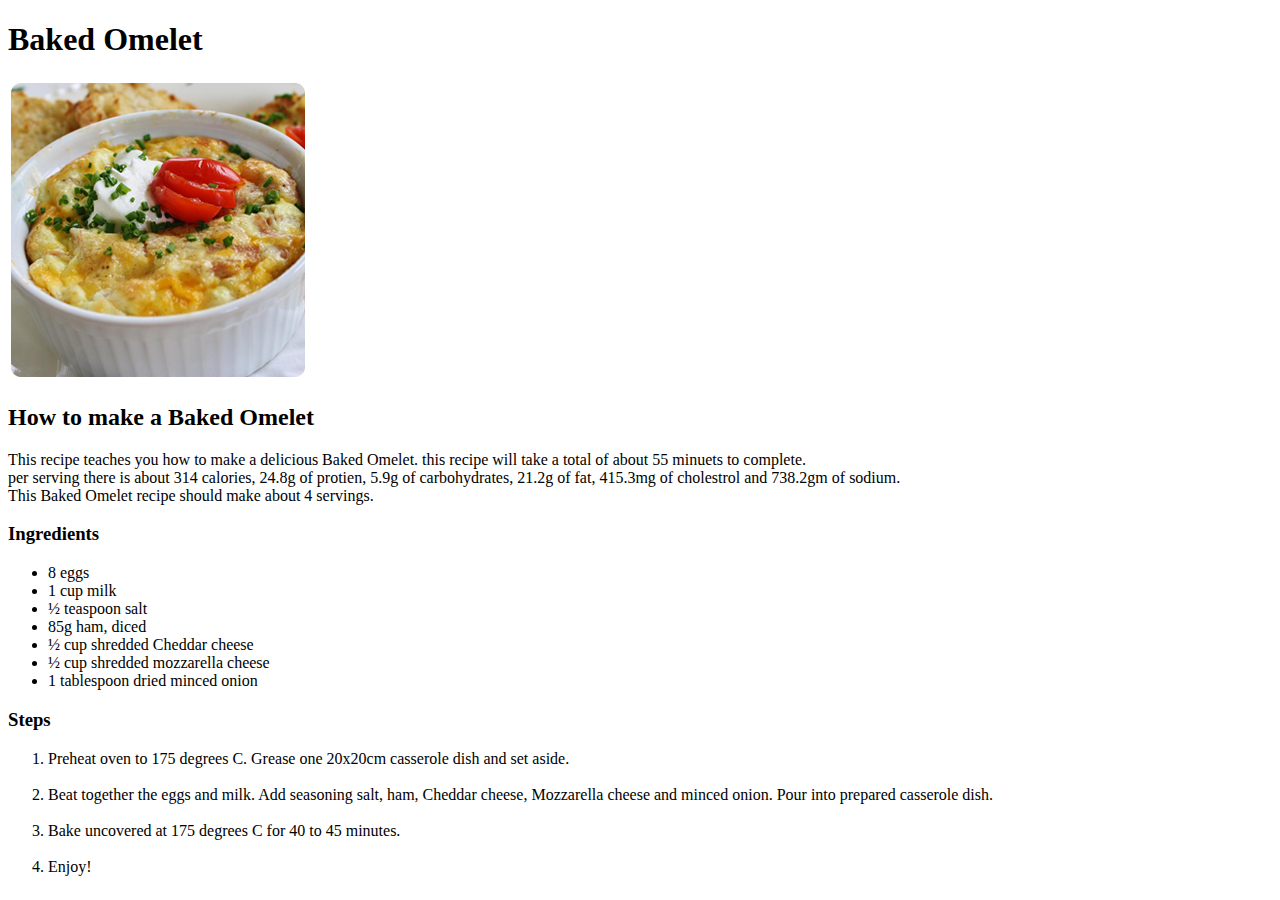
==== recipes/baked-omelet.html @ 418ce9b2 "." ====
<!DOCTYPE html>
<html lang="en">
    <head>
        <meta charset="utf-8">
        <title>Baked Omelet</title>
    </head>
    
    <body>
        <h1>Baked Omelet</h1>

            <img src="./images/baked-omelet.png" alt="baked-omelet">

                <h2>How to make a Baked Omelet</h2>
                    <p> This recipe teaches you how to make a delicious Baked Omelet.
                        this recipe will take a total of about 55 minuets to complete.
                        <br>
                        per serving there is about 314 calories, 24.8g of protien, 5.9g of carbohydrates, 
                        21.2g of fat, 415.3mg of cholestrol and 738.2gm of sodium.
                        <br>
                        This Baked Omelet recipe should make about 4 servings.
                    </p>
            
            <h3>Ingredients</h3>
            <ul>
                <li>8 eggs</li>
                <li>1 cup milk</li>
                <li>½ teaspoon salt</li>
                <li>85g ham, diced </li>
                <li>½ cup shredded Cheddar cheese</li>
                <li>½ cup shredded mozzarella cheese</li>
                <li>1 tablespoon dried minced onion</li>
                
            </ul>
    
            <h3>Steps</h3>
            <ol>
                <li>Preheat oven to 175 degrees C.
                    Grease one 20x20cm casserole dish and set aside.</li>
                    <br>
                <li>Beat together the eggs and milk. Add seasoning salt, ham, Cheddar cheese,
                    Mozzarella cheese and minced onion. Pour into prepared casserole dish.</li>
                    <br>
                <li>Bake uncovered at 175 degrees C for 40 to 45 minutes.</li>
                    <br>
                <li>Enjoy!</li>
            </ol>
    </body>


</html>
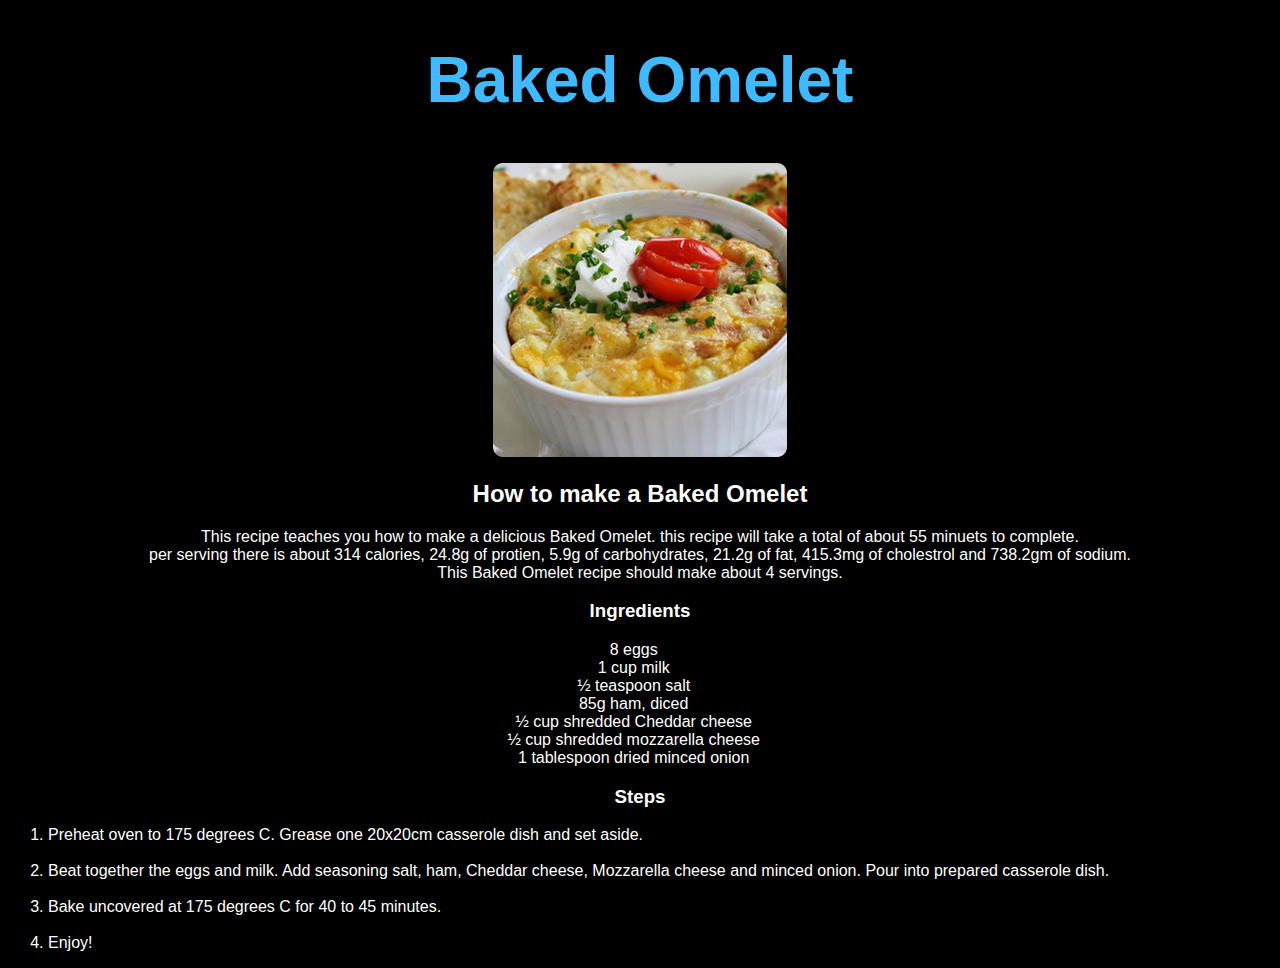
==== commit 0666da1d: "." ====
--- a/recipes/baked-omelet.html
+++ b/recipes/baked-omelet.html
@@ -3,15 +3,16 @@
     <head>
         <meta charset="utf-8">
         <title>Baked Omelet</title>
+        <link rel="stylesheet" href="../style.css">
     </head>
     
     <body>
-        <h1>Baked Omelet</h1>
+        <h1 class="heading-omelet">Baked Omelet</h1>
 
-            <img src="./images/baked-omelet.png" alt="baked-omelet">
+            <img class="img-omelet" src="./images/baked-omelet.png" alt="baked-omelet">
 
-                <h2>How to make a Baked Omelet</h2>
-                    <p> This recipe teaches you how to make a delicious Baked Omelet.
+                <h2 class="heading2">How to make a Baked Omelet</h2>
+                    <p class="p2"> This recipe teaches you how to make a delicious Baked Omelet.
                         this recipe will take a total of about 55 minuets to complete.
                         <br>
                         per serving there is about 314 calories, 24.8g of protien, 5.9g of carbohydrates, 
@@ -20,7 +21,8 @@
                         This Baked Omelet recipe should make about 4 servings.
                     </p>
             
-            <h3>Ingredients</h3>
+            <h3 class="heading3">Ingredients</h3>
+            <div class="center-list">
             <ul>
                 <li>8 eggs</li>
                 <li>1 cup milk</li>
@@ -29,10 +31,11 @@
                 <li>½ cup shredded Cheddar cheese</li>
                 <li>½ cup shredded mozzarella cheese</li>
                 <li>1 tablespoon dried minced onion</li>
-                
             </ul>
-    
-            <h3>Steps</h3>
+            </div>
+
+            <h3 class="heading3">Steps</h3>
+            
             <ol>
                 <li>Preheat oven to 175 degrees C.
                     Grease one 20x20cm casserole dish and set aside.</li>
@@ -44,6 +47,7 @@
                     <br>
                 <li>Enjoy!</li>
             </ol>
+            
     </body>
 
 
--- a/style.css
+++ b/style.css
@@ -0,0 +1,61 @@
+*{
+    background-color: black;
+    color: white;
+    font-family: Arial, Helvetica, sans-serif;
+}
+
+.heading-p1 {
+    color: rgb(65, 185, 255);
+    font-size: 64px;
+    text-align: center;
+}
+
+.heading2, .p2, .heading3 {
+    text-align: center;
+}
+
+
+
+.heading-omelet, .heading-chicken, .heading-waffles {
+    color: rgb(65, 185, 255);
+    font-size: 64px;
+    text-align: center;
+}
+
+.ul-p1 {
+    list-style-type: none;
+    margin: 0;
+    padding: 0;
+    overflow: hidden;
+    background-color: rgb(65, 185, 255);
+    text-align: center;
+    
+}
+
+
+.li-p1 a{
+    display: inline-block;
+    color: white;
+    text-align: center;
+    padding: 14px 16px;
+    text-decoration: none;
+}
+
+.li-p1 a:hover{
+    background-color: rgb(96, 212, 96);
+}
+
+.img-omelet, .img-chicken, .img-waffles {
+    display: block;
+    margin-left: auto;
+    margin-right: auto;
+}
+
+.center-list ul {
+    text-align: center;
+    display: inline-block;
+    margin: auto;
+    padding: 0;
+    width: 99%;
+}
+
